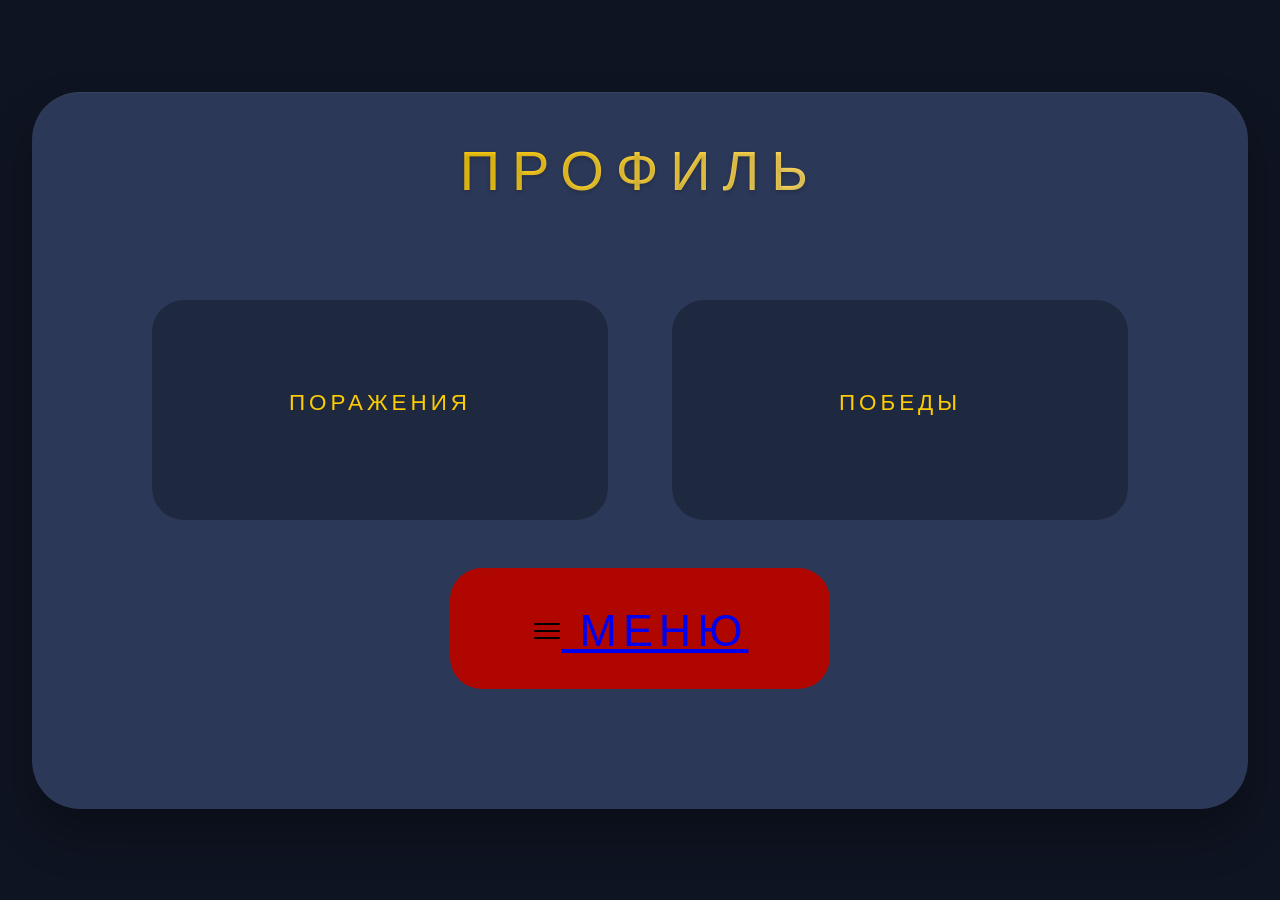
==== profile/profile.html @ d490d7e8 "Add files via upload" ====
<!doctype html>
<html lang="ru">
<head>
    <meta charset="UTF-8" />
    <meta name="viewport" content="width=device-width, initial-scale=1.0" />
    <title>Profile</title>
    <link href="https://fonts.googleapis.com/css2?family=Allerta+Stencil&display=swap" rel="stylesheet" />
    <link rel="stylesheet" href="./style.css" />
</head>
<body>
    <div class="profile-card1">
        
        <div class="profile-header1">
            <h1> ПРОФИЛЬ </h1>
        </div>
    <div class="profile-card">
        <div class="header-strict"><div class="nick-strict"></div></div>
        <div class="stats-strict-grid">
            <div class="stat-strict-item">
                <div class="stat-label-strict">поражения</div>
                <div class="stat-number-strict"></div>
            </div>
            <div class="stat-strict-item">
                <div class="stat-label-strict">победы</div>
                <div class="stat-number-strict"></div>
            </div>
        </div>
        <div class="button-container">
            <button class="button-strict"><a href="../index.html"><img src="./icons8-меню-30.png" alt=""> меню</a></button>
        </div>
    </div>
</body>
</html>
---- profile/style.css ----
* {
  margin: 0;
  padding: 0;
  box-sizing: border-box;
  font-family: "Allerta Stencil", sans-serif;
}

body {
  min-height: 100vh; 
  background: #0f1422;
  display: flex;
  align-items: center;
  justify-content: center;
  padding: 32px; 
}

.profile-card {
  width: 1400px;
  max-width: 100%;
  background-color: #2c3858;
  padding: 56px 64px 64px 64px; 
  
  border-radius: 32px;
}

.profile-card,
.stat-item,
.coins-block,
.button-item {
  border-radius: 32px;
}



.nick-strict {
  font-size: 72px; 
  font-weight: 400;
  color: #e0e0e0;
  letter-spacing: 8px;
  line-height: 1.2;
  text-shadow: 6px 6px 0 #00000055;
  text-align: center;
  font-family: "Allerta Stencil", sans-serif;
}

.stats-strict-grid {
  display: grid;
  grid-template-columns: 1fr 1fr;
  gap: 64px; 
  margin-bottom: 48px; 
}

.stat-strict-item {
  background: #1e2940;
  padding: 32px 24px; 
  display: flex;
  flex-direction: column;
  align-items: center;
  justify-content: center;
  min-height: 220px;
  border-radius: 32px;
}

.stat-label-strict {
  font-size: 22.4px; 
  font-weight: 400;
  letter-spacing: 4px;
  color: #fdcc03;
  text-transform: uppercase;
  margin-bottom: 16px; 
  text-align: center;
  width: 100%;
  font-family: "Allerta Stencil", sans-serif;
}

.stat-number-strict {
  font-size: 96px; 
  font-weight: 400;
  color: #e0e0e0;
  line-height: 1;
  text-align: center;
  width: 100%;
  font-family: "Allerta Stencil", sans-serif;
}

.coins-strict {
  background-color: #121b2b;
  padding: 32px 56px; 
  margin-bottom: 56px; 
  display: flex;
  align-items: center;
  justify-content: space-between;
  
  border-radius: 32px;
}



.coin-label-strict span {
  font-size: 44.8px; 
  font-weight: 400;
  color: #fdcc03;
  letter-spacing: 5px;
  text-transform: uppercase;
  font-family: "Allerta Stencil", sans-serif;
}

.coin-icon-strict {
  display: none;
}

.coin-amount-strict {
  font-size: 80px; 
  font-weight: 400;
  color: #e0e0e0;
  background: #2c3858;
  padding: 6.4px 44.8px; 
  box-shadow: inset 0 -5px 0 #0a101e;
  font-family: "Allerta Stencil", sans-serif;
  border-radius: 32px;
}

.button-container {
  display: flex;
  justify-content: center;
  margin: 32px 0 0 0; 
}

.button-strict {
  background-color: #b00600;
  padding: 32px 80px; 
  font-size: 44.8px; 
  font-weight: 400;
  letter-spacing: 6px;
  text-transform: uppercase;
  color: #000000;
  
  cursor: pointer;
  
  display: flex;
  align-items: center;
  justify-content: center;
  gap: 16px; 
  font-family: "Allerta Stencil", sans-serif;
  border-radius: 32px;
  border: none;
  min-width: 380px;
}

.button-strict:active {
  transform: translate(6px, 6px);
  box-shadow: 4px 4px 0 #2a0000;
}

 .profile-card1 {
            width: 1400px;
            max-width: 100%;
            background: #2c3858;
            border-radius: 48px;
            padding: 40px 56px 56px 56px;
            box-shadow: 0 25px 45px rgba(0, 0, 0, 0.3), inset 0 1px 0 rgba(255, 255, 255, 0.05);
            transition: all 0.2s ease;
        }

       
        .profile-header1 {
            text-align: center;
            margin-bottom: 32px;
            position: relative;
        }

        .profile-header1 h1 {
            font-family: "Allerta Stencil", sans-serif;
            font-size: 56px;
            font-weight: 400;
            letter-spacing: 12px;
            text-transform: uppercase;
            background: linear-gradient(135deg, #fdcc03 0%, #ffdf73 100%);
            -webkit-background-clip: text;
            background-clip: text;
            color: transparent;
            text-shadow: 0 2px 4px rgba(0, 0, 0, 0.2);
            display: inline-block;
            padding: 0 16px 8px 16px;
            
        }
        #a{
          color: #000000;
          text-decoration: none;
        }
@media (max-width: 720px) {
.profile-header1{
font-size: 40px;
}
  .profile-card {
    padding: 32px; 
  }
  .nick-strict {
    font-size: 48px; 
  }
  .stats-strict-grid {
    grid-template-columns: 1fr;
    gap: 32px; 
  }
  .coin-label-strict span,
  .button-strict {
    font-size: 28.8px; 
  }
  .coin-amount-strict,
  .stat-number-strict {
    font-size: 56px; 
  }
  .coins-strict {
    flex-direction: column;
    gap: 16px; 
    text-align: center;
  }
  .button-strict {
    min-width: auto;
    width: 100%;
    padding: 24px; 
  }
            .profile-card1 {
                padding: 28px 28px 40px 28px;
                border-radius: 40px;
            }
            .profile-header1 {
                font-size: 44px;
                letter-spacing: 8px;
            }
          }
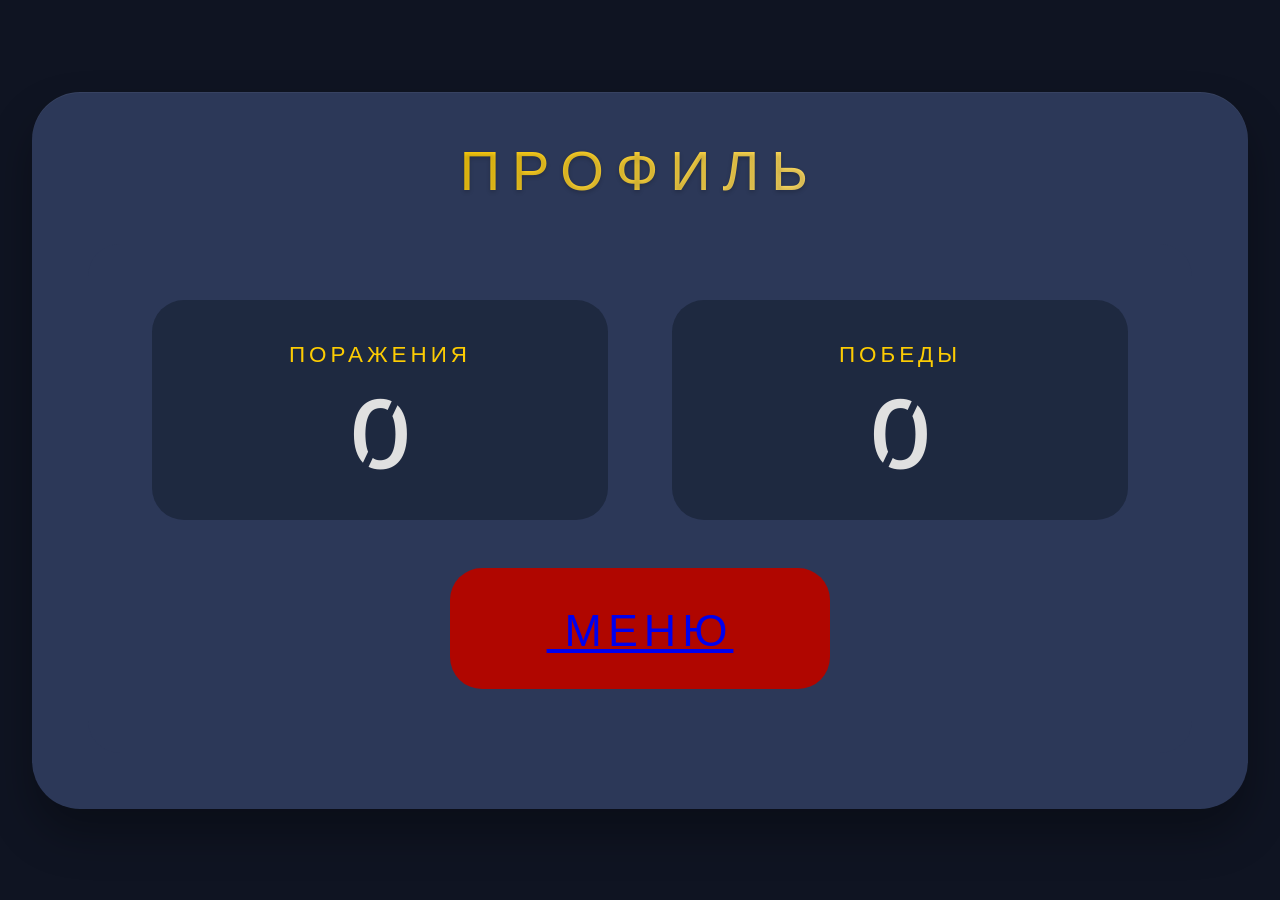
==== commit 7abdc217: "Add files via upload" ====
--- a/profile/profile.html
+++ b/profile/profile.html
@@ -26,8 +26,9 @@
             </div>
         </div>
         <div class="button-container">
-            <button class="button-strict"><a href="../index.html"><img src="./icons8-меню-30.png" alt=""> меню</a></button>
+            <button class="button-strict"><a href="../index.html"><img src="./menu.png" alt=""> меню</a></button>
         </div>
     </div>
+    <script src="./app.js"></script>
 </body>
 </html>
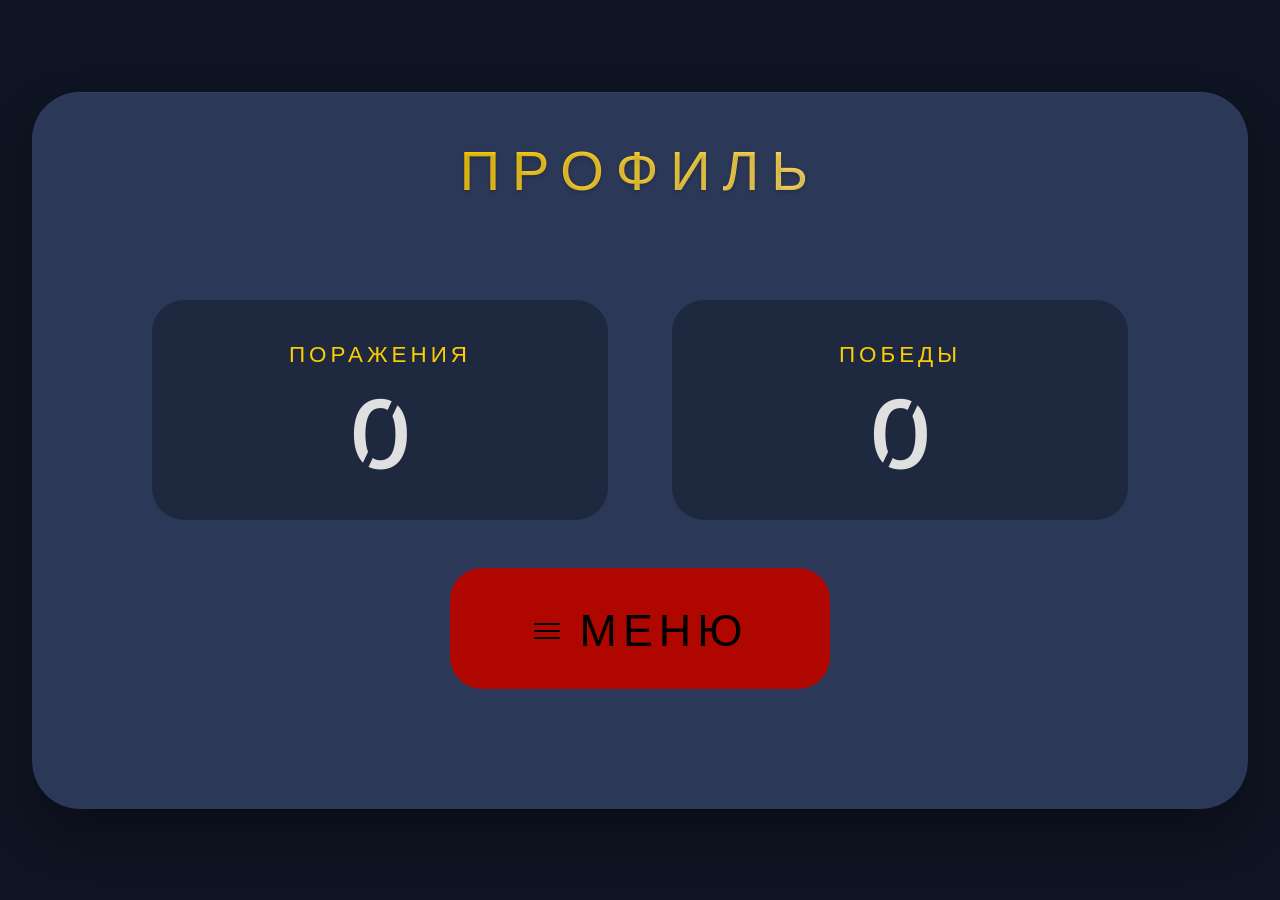
==== commit fc2b3062: "Update profile.html" ====
--- a/profile/profile.html
+++ b/profile/profile.html
@@ -6,6 +6,7 @@
     <title>Profile</title>
     <link href="https://fonts.googleapis.com/css2?family=Allerta+Stencil&display=swap" rel="stylesheet" />
     <link rel="stylesheet" href="./style.css" />
+    <link rel="icon" href="../png/favicon.ico" type="image/x-icon">
 </head>
 <body>
     <div class="profile-card1">
@@ -31,4 +32,4 @@
     </div>
     <script src="./app.js"></script>
 </body>
-</html>+</html>
--- a/profile/style.css
+++ b/profile/style.css
@@ -6,20 +6,20 @@
 }
 
 body {
-  min-height: 100vh; 
+  min-height: 100vh;
   background: #0f1422;
   display: flex;
   align-items: center;
   justify-content: center;
-  padding: 32px; 
+  padding: 32px;
 }
 
 .profile-card {
   width: 1400px;
   max-width: 100%;
   background-color: #2c3858;
-  padding: 56px 64px 64px 64px; 
-  
+  padding: 56px 64px 64px 64px;
+
   border-radius: 32px;
 }
 
@@ -33,7 +33,7 @@
 
 
 .nick-strict {
-  font-size: 72px; 
+  font-size: 72px;
   font-weight: 400;
   color: #e0e0e0;
   letter-spacing: 8px;
@@ -46,13 +46,13 @@
 .stats-strict-grid {
   display: grid;
   grid-template-columns: 1fr 1fr;
-  gap: 64px; 
-  margin-bottom: 48px; 
+  gap: 64px;
+  margin-bottom: 48px;
 }
 
 .stat-strict-item {
   background: #1e2940;
-  padding: 32px 24px; 
+  padding: 32px 24px;
   display: flex;
   flex-direction: column;
   align-items: center;
@@ -62,19 +62,19 @@
 }
 
 .stat-label-strict {
-  font-size: 22.4px; 
+  font-size: 22.4px;
   font-weight: 400;
   letter-spacing: 4px;
   color: #fdcc03;
   text-transform: uppercase;
-  margin-bottom: 16px; 
+  margin-bottom: 16px;
   text-align: center;
   width: 100%;
   font-family: "Allerta Stencil", sans-serif;
 }
 
 .stat-number-strict {
-  font-size: 96px; 
+  font-size: 96px;
   font-weight: 400;
   color: #e0e0e0;
   line-height: 1;
@@ -85,19 +85,19 @@
 
 .coins-strict {
   background-color: #121b2b;
-  padding: 32px 56px; 
-  margin-bottom: 56px; 
+  padding: 32px 56px;
+  margin-bottom: 56px;
   display: flex;
   align-items: center;
   justify-content: space-between;
-  
+
   border-radius: 32px;
 }
 
 
 
 .coin-label-strict span {
-  font-size: 44.8px; 
+  font-size: 44.8px;
   font-weight: 400;
   color: #fdcc03;
   letter-spacing: 5px;
@@ -110,11 +110,11 @@
 }
 
 .coin-amount-strict {
-  font-size: 80px; 
+  font-size: 80px;
   font-weight: 400;
   color: #e0e0e0;
   background: #2c3858;
-  padding: 6.4px 44.8px; 
+  padding: 6.4px 44.8px;
   box-shadow: inset 0 -5px 0 #0a101e;
   font-family: "Allerta Stencil", sans-serif;
   border-radius: 32px;
@@ -123,24 +123,24 @@
 .button-container {
   display: flex;
   justify-content: center;
-  margin: 32px 0 0 0; 
+  margin: 32px 0 0 0;
 }
 
 .button-strict {
   background-color: #b00600;
-  padding: 32px 80px; 
-  font-size: 44.8px; 
+  padding: 32px 80px;
+  font-size: 44.8px;
   font-weight: 400;
   letter-spacing: 6px;
   text-transform: uppercase;
   color: #000000;
-  
+
   cursor: pointer;
-  
-  display: flex;
-  align-items: center;
-  justify-content: center;
-  gap: 16px; 
+
+  display: flex;
+  align-items: center;
+  justify-content: center;
+  gap: 16px;
   font-family: "Allerta Stencil", sans-serif;
   border-radius: 32px;
   border: none;
@@ -152,80 +152,117 @@
   box-shadow: 4px 4px 0 #2a0000;
 }
 
- .profile-card1 {
-            width: 1400px;
-            max-width: 100%;
-            background: #2c3858;
-            border-radius: 48px;
-            padding: 40px 56px 56px 56px;
-            box-shadow: 0 25px 45px rgba(0, 0, 0, 0.3), inset 0 1px 0 rgba(255, 255, 255, 0.05);
-            transition: all 0.2s ease;
-        }
-
-       
-        .profile-header1 {
-            text-align: center;
-            margin-bottom: 32px;
-            position: relative;
-        }
-
-        .profile-header1 h1 {
-            font-family: "Allerta Stencil", sans-serif;
-            font-size: 56px;
-            font-weight: 400;
-            letter-spacing: 12px;
-            text-transform: uppercase;
-            background: linear-gradient(135deg, #fdcc03 0%, #ffdf73 100%);
-            -webkit-background-clip: text;
-            background-clip: text;
-            color: transparent;
-            text-shadow: 0 2px 4px rgba(0, 0, 0, 0.2);
-            display: inline-block;
-            padding: 0 16px 8px 16px;
-            
-        }
-        #a{
-          color: #000000;
-          text-decoration: none;
-        }
+.profile-card1 {
+  width: 1400px;
+  max-width: 100%;
+  background: #2c3858;
+  border-radius: 48px;
+  padding: 40px 56px 56px 56px;
+  box-shadow: 0 25px 45px rgba(0, 0, 0, 0.3), inset 0 1px 0 rgba(255, 255, 255, 0.05);
+  transition: all 0.2s ease;
+}
+
+
+.profile-header1 {
+  text-align: center;
+  margin-bottom: 32px;
+  position: relative;
+}
+
+.profile-header1 h1 {
+  font-family: "Allerta Stencil", sans-serif;
+  font-size: 56px;
+  font-weight: 400;
+  letter-spacing: 12px;
+  text-transform: uppercase;
+  background: linear-gradient(135deg, #fdcc03 0%, #ffdf73 100%);
+  -webkit-background-clip: text;
+  background-clip: text;
+  color: transparent;
+  text-shadow: 0 2px 4px rgba(0, 0, 0, 0.2);
+  display: inline-block;
+  padding: 0 16px 8px 16px;
+
+}
+
+#a {
+  color: #000000;
+  text-decoration: none;
+}
+
 @media (max-width: 720px) {
-.profile-header1{
-font-size: 40px;
-}
+  .profile-header1 {
+    font-size: 40px;
+  }
+
   .profile-card {
-    padding: 32px; 
-  }
+    padding: 32px;
+  }
+
   .nick-strict {
-    font-size: 48px; 
-  }
+    font-size: 48px;
+  }
+
   .stats-strict-grid {
     grid-template-columns: 1fr;
-    gap: 32px; 
-  }
+    gap: 32px;
+  }
+
   .coin-label-strict span,
   .button-strict {
-    font-size: 28.8px; 
-  }
+    font-size: 28.8px;
+  }
+
   .coin-amount-strict,
   .stat-number-strict {
-    font-size: 56px; 
-  }
+    font-size: 56px;
+  }
+
   .coins-strict {
     flex-direction: column;
-    gap: 16px; 
+    gap: 16px;
     text-align: center;
   }
+
   .button-strict {
     min-width: auto;
     width: 100%;
-    padding: 24px; 
-  }
-            .profile-card1 {
-                padding: 28px 28px 40px 28px;
-                border-radius: 40px;
-            }
-            .profile-header1 {
-                font-size: 44px;
-                letter-spacing: 8px;
-            }
-          }+    padding: 24px;
+    text-decoration: none;
+  }
+
+  .profile-card1 {
+    padding: 28px 28px 40px 28px;
+    border-radius: 40px;
+  }
+
+  .profile-header1 {
+    font-size: 44px;
+    letter-spacing: 8px;
+  }
+}
+
+a {
+  color: #000000;
+  text-decoration: none;
+}
+
+@media (max-width: 550px) {
+  .profile-header1 h1 {
+    font-size: 40px;
+  }
+}
+
+@media (max-width: 375px) {
+  .profile-header1 h1 {
+    font-size: 30px;
+  }
+  .stat-strict-item{
+    width: 95%;
+    min-height: 200px;
+  }
+
+  .stat-label-strict{
+    font-size: 18px;
+  }
+}
